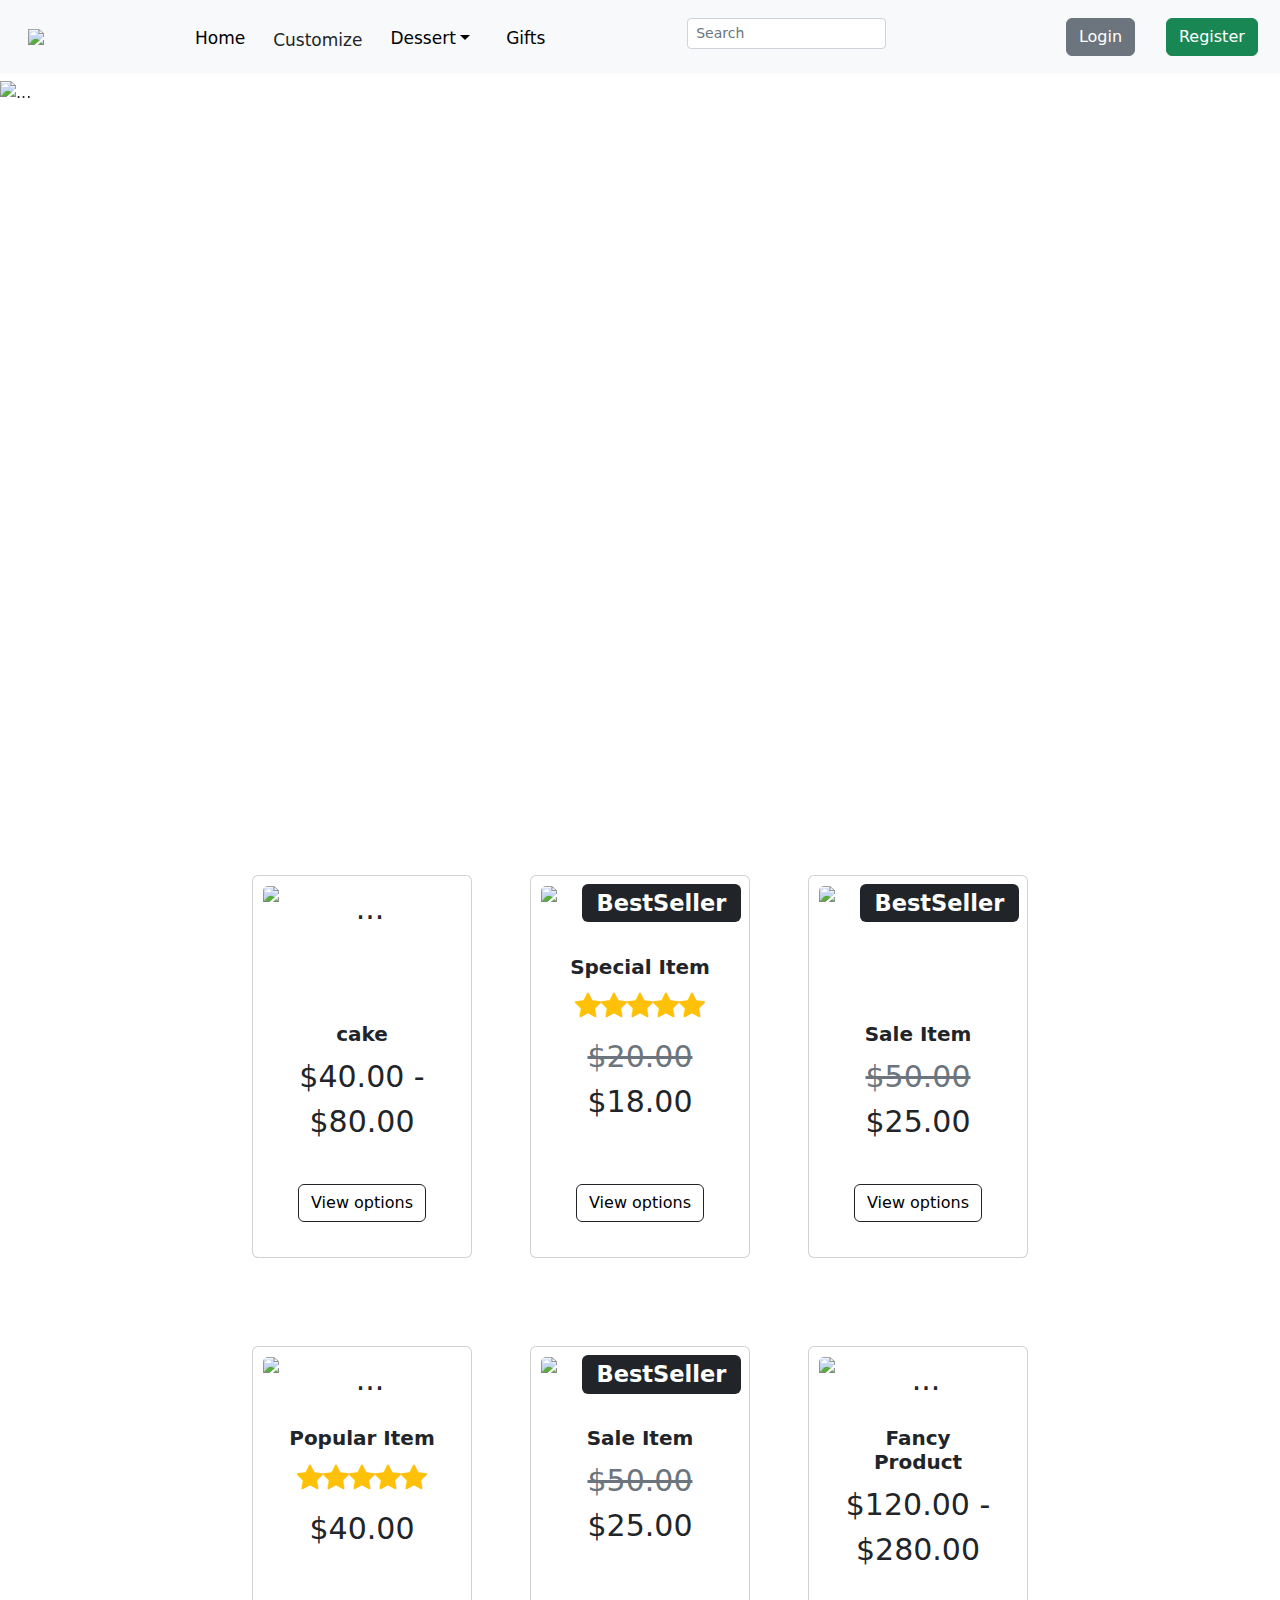
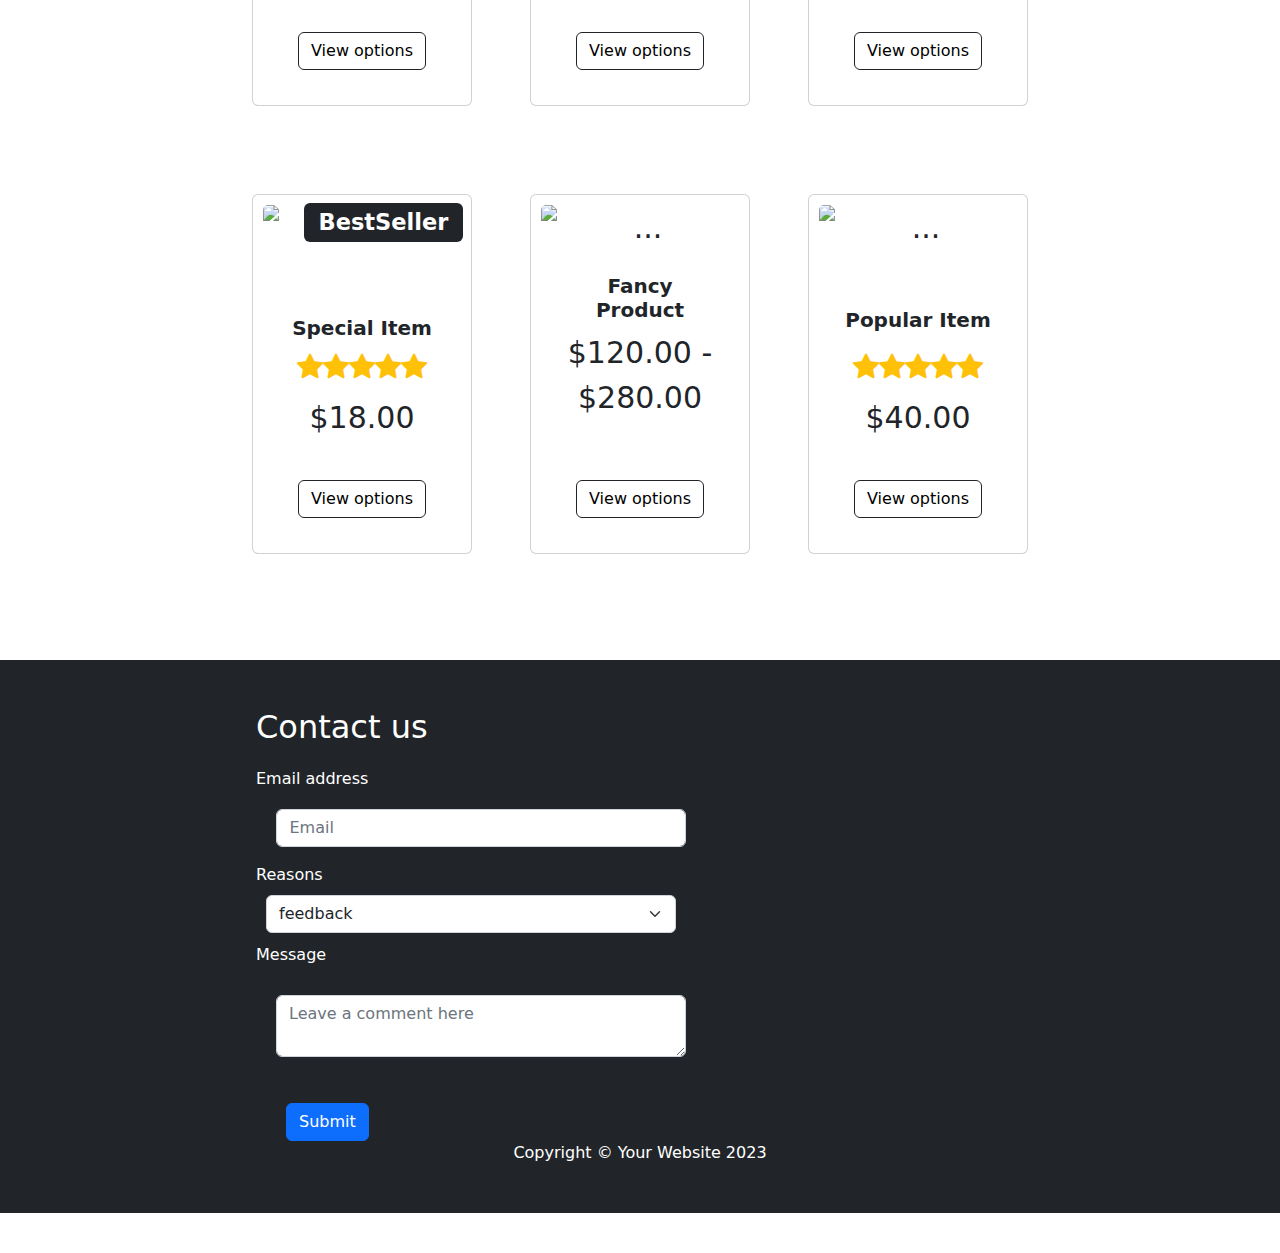
==== index.html @ d44f6569 "first commit" ====
<!DOCTYPE html>
<html lang="en">
    <head>
        <meta charset="utf-8" />
        <meta name="viewport" content="width=device-width, initial-scale=1, shrink-to-fit=no" />
        <meta name="description" content="" />
        <meta name="author" content="" />
        <title>Shop Homepage - Start Bootstrap Template</title>
        <!-- Favicon-->
        <link rel="icon" type="image/x-icon" href="assets/favicon.ico" />
        <!-- Bootstrap icons-->
        <link href="https://cdn.jsdelivr.net/npm/bootstrap-icons@1.5.0/font/bootstrap-icons.css" rel="stylesheet" />
        
        <!-- Core theme CSS (includes Bootstrap)-->
        <link href="css/styles.css" rel="stylesheet" />
    </head>
    <body>
        <!-- Navigation-->
        <nav class="navbar navbar-expand-lg navbar-light bg-light">
            <div class="container px-4 px-lg-5">
                <img src="C:\Users\Dell\Downloads\Template\shop in style e-commerce\assets\download (16).jfif" id="logo" width="130px" heigth="150px">
                <button class="navbar-toggler" type="button" data-bs-toggle="collapse" data-bs-target="#navbarSupportedContent" aria-controls="navbarSupportedContent" aria-expanded="false" aria-label="Toggle navigation"><span class="navbar-toggler-icon"></span></button>
                <div class="collapse navbar-collapse" id="navbarSupportedContent">
                    <ul class="navbar-nav me-auto mb-2 mb-lg-0 ms-lg-4">
                        <li class="nav-item"><a class="nav-link active" aria-current="page" href="#!" id="home">Home</a></li>
                        <li class="nav-item" id="order"><a class="nav-link"></a>Customize</li>
                        <li class="nav-item dropdown">
                            <a class="nav-link dropdown-toggle" id="navbarDropdown" href="#" role="button" data-bs-toggle="dropdown" aria-expanded="false" id="dropdown">Dessert</a>
                            <ul class="dropdown-menu" aria-labelledby="navbarDropdown">
                                <div class="container text-center">
                                    <div class="row">
                                      <div class="col">
                                        <img class="card-img-top" src="C:\Users\Dell\Downloads\Template\shop in style e-commerce\assets\download (11).jfif" alt="..."  id="ringimg" >
                                        <h5 class="fw-bolder"id="cake">Cake</h5>
                                      </div>
                                      <div class="col">
                                        <img class="card-img-top" src="C:\Users\Dell\Downloads\Template\shop in style e-commerce\assets\Cake-mix-cookies-I-Heart-Naptime.jpg" alt="..." />
                                        <h5 class="fw-bolder">Cookies</h5>
                                      </div>
                                    </div>
                                  </div>  
                            </ul>
                        </li>
                        <li class="nav-item"><a class="nav-link"href="#!" id="Deal">Gifts</a></li>
                    <div class="input-group input-group-sm mb-3">
                        <input type="text" class="form-control" aria-label="Sizing example input" aria-describedby="inputGroup-sizing-sm" placeholder="Search">
                      </div>
                        <div class="d-flex">
                            <button type="button" id="login" class="btn btn-secondary" data-bs-toggle="modal" data-bs-target="#loginModal">Login</button>
                            <button type="button" id="register"class="btn btn-success" data-bs-toggle="modal" data-bs-target="#registerModal" >Register</button>
                            
                        </div>
                    </div>
                </div>
            </ul>
        </nav>
        <!--Login-->
        <div class="modal fade" id="loginModal" tabindex="-1" aria-labelledby="exampleModalLabel" aria-hidden="true">
            <div class="modal-dialog">
              <div class="modal-content">
                <!-- Add your modal content here -->
                <div class="modal-header">
                  <h5 class="modal-title" id="exampleModalLabel">Login</h5>
                  <button type="button" class="btn-close" data-bs-dismiss="modal" aria-label="Close"></button>
                </div>
                <div class="modal-body">
                    <label id="Email" name="Email">Email:</label>
                    <input class="form-control form-control-sm"  id=" Email1"type="text" placeholder="Email" aria-label=".form-control-sm example" required >
                    <label id="Password" name="Password">Password:</label>
                    <input class="form-control form-control-sm " id="password1"type="password" placeholder="Password" aria-label=".form-control-sm example"  required>
                    <p id="validation-result"></p>
                    <button type="button" class="btn btn-primary" onclick="valid()">Login</button>
                    </div>
              </div>
            </div> 
          </div>
          <!--Register-->
          <div class="modal fade" id="registerModal" tabindex="-1" aria-labelledby="exampleModalLabel" aria-hidden="true">
            <div class="modal-dialog">
              <div class="modal-content">
                <!-- Add your modal content here -->
                <div class="modal-header">
                  <h5 class="modal-title" id="exampleModalLabel">Register</h5>
                  <button type="button" class="btn-close" data-bs-dismiss="modal" aria-label="Close"></button>
                </div>
                <div class="modal-body">
                    <label id="Email" name="Email">Email:</label>
                    <input class="form-control form-control-sm"  id="Email1"type="text" placeholder="Email" aria-label=".form-control-sm example" required>
                    <label id="Password" name="Password">Password:</label>
                    <input class="form-control form-control-sm " id="password1" type="Password" placeholder="Password" aria-label=".form-control-sm example" required>
                    <label id="Password" name="Password"> Confrim Password:</label>
                    <input class="form-control form-control-sm " id="password1" type="password" placeholder="Confrim Password" aria-label=".form-control-sm example" required>
                    <button type="button" class="btn btn-primary" onclick="valid()">Register</button>
                </div>
              </div>
            </div> 
          </div>
        <!-- Header-->
        <header class=" py-5">
            <div id="carouselExampleAutoplaying" class="carousel slide" data-bs-ride="carousel">
                <div class="carousel-inner">
                  <div class="carousel-item active">
                    <img src="C:\Users\Dell\Downloads\Template\shop in style e-commerce\assets\birthday-cake-1600-x-900-background-dkyvj3926195b7h5.jpg" class="d-block w-100" alt="..." width="450px" height="600px" >
                  </div>
                  <div class="carousel-item">
                    <img src="C:\Users\Dell\Downloads\Template\shop in style e-commerce\assets\Pink_Happy_Birthday_Background_with_Cakes.jpg" class="d-block w-100" alt="..." width="450px" height="600px">
                  </div>
                  <div class="carousel-item">
                    <img src="C:\Users\Dell\Downloads\Template\shop in style e-commerce\assets\360_F_599122548_0d3hSovf2wkCjQ8DB0Yc0VWSzcV9iCkp.jpg" class="d-block w-100" alt="..." width="450px" height="600px">
                  </div>
                </div>
                <button class="carousel-control-prev" type="button" data-bs-target="#carouselExampleAutoplaying" data-bs-slide="prev">
                  <span class="carousel-control-prev-icon" aria-hidden="true"></span>
                  <span class="visually-hidden">Previous</span>
                </button>
                <button class="carousel-control-next" type="button" data-bs-target="#carouselExampleAutoplaying" data-bs-slide="next">
                  <span class="carousel-control-next-icon" aria-hidden="true"></span>
                  <span class="visually-hidden">Next</span>
                </button>
              </div>
        </header>
        <!-- Section-->
        <section class="py-5">
            <div class="container px-4 px-lg-5 mt-5">
                <div class="row gx-4 gx-lg-5 row-cols-2 row-cols-md-3 row-cols-xl-4 justify-content-center">
                    <div class="col mb-5">
                        <div class="card h-100">
                            <!-- Product image-->
                            <img class="card-img-top" src="C:\Users\Dell\Downloads\Template\shop in style e-commerce\assets\download (11).jfif" alt="..."  width="100%" height="50%" >
                            <!-- Product details-->
                            <div class="card-body p-4">
                                <div class="text-center">
                                    <!-- Product name-->
                                    <h5 class="fw-bolder">cake</h5>
                                    <!-- Product price-->
                                  <div class="price">$40.00 - $80.00</div>  
                                </div>
                            </div>
                            <!-- Product actions-->
                            <div class="card-footer p-4 pt-0 border-top-0 bg-transparent">
                                <div class="text-center"><a class="btn btn-outline-dark mt-auto" href="#">View options</a></div>
                            </div>
                        </div>
                    </div>
                    <div class="col mb-5">
                        <div class="card h-100">
                            <!-- Sale badge-->
                            <div class="badge bg-dark text-white position-absolute" style="top: 0.5rem; right: 0.5rem">BestSeller</div>
                            <!-- Product image-->
                            <img class="card-img-top" src="C:\Users\Dell\Downloads\Template\shop in style e-commerce\assets\Cake-mix-cookies-I-Heart-Naptime.jpg" alt="..." />
                            <!-- Product details-->
                            <div class="card-body p-4">
                                <div class="text-center">
                                    <!-- Product name-->
                                    <h5 class="fw-bolder">Special Item</h5>
                                    <!-- Product reviews-->
                                    <div class="d-flex justify-content-center small text-warning mb-2">
                                        <div class="bi-star-fill"></div>
                                        <div class="bi-star-fill"></div>
                                        <div class="bi-star-fill"></div>
                                        <div class="bi-star-fill"></div>
                                        <div class="bi-star-fill"></div>
                                    </div>
                                    <!-- Product price-->
                                    <span class="text-muted text-decoration-line-through">$20.00</span>
                                  <div class="price">$18.00</div>  
                                </div>
                            </div>
                            <!-- Product actions-->
                            <div class="card-footer p-4 pt-0 border-top-0 bg-transparent">
                                <div class="text-center"><a class="btn btn-outline-dark mt-auto" href="#">View options</a></div>
                            </div>
                        </div>
                    </div>
                    <div class="col mb-5">
                        <div class="card h-100">
                            <!-- Sale badge-->
                            <div class="badge bg-dark text-white position-absolute" style="top: 0.5rem; right: 0.5rem">BestSeller</div>
                            <!-- Product image-->
                            <img class="card-img-top" src="C:\Users\Dell\Downloads\Template\shop in style e-commerce\assets\download (9).jfif" alt="..." height="50%"/>
                            <!-- Product details-->
                            <div class="card-body p-4">
                                <div class="text-center">
                                    <!-- Product name-->
                                    <h5 class="fw-bolder">Sale Item</h5>
                                    <!-- Product price-->
                                    <span class="text-muted text-decoration-line-through">$50.00</span>
                                   <div class="price">$25.00</div> 
                                </div>
                            </div>
                            <!-- Product actions-->
                            <div class="card-footer p-4 pt-0 border-top-0 bg-transparent">
                                <div class="text-center"><a class="btn btn-outline-dark mt-auto" href="#">View options</a></div>
                            </div>
                        </div>
                    </div>
                    <div class="col mb-5">
                        <div class="card h-100">
                            <!-- Product image-->
                            <img class="card-img-top" src="C:\Users\Dell\Downloads\Template\shop in style e-commerce\assets\images (3).jfif" alt="..." />
                             <!-- Product details-->
                            <div class="card-body p-4">
                                <div class="text-center">
                                    <!-- Product name-->
                                    <h5 class="fw-bolder">Popular Item</h5>
                                    <!-- Product reviews-->
                                    <div class="d-flex justify-content-center small text-warning mb-2">
                                        <div class="bi-star-fill"></div>
                                        <div class="bi-star-fill"></div>
                                        <div class="bi-star-fill"></div>
                                        <div class="bi-star-fill"></div>
                                        <div class="bi-star-fill"></div>
                                    </div>
                                    <!-- Product price-->
                                   <div class="price">$40.00</div> 
                                </div>
                            </div>
                            <!-- Product actions-->
                            <div class="card-footer p-4 pt-0 border-top-0 bg-transparent">
                                <div class="text-center"><a class="btn btn-outline-dark mt-auto"  id="view" href="#">View options</a></div>
                            </div>
                        </div>
                    </div>
                    <div class="col mb-5">
                        <div class="card h-100">
                            <!-- Sale badge-->
                            <div class="badge bg-dark text-white position-absolute" style="top: 0.5rem; right: 0.5rem">BestSeller</div>
                            <!-- Product image-->
                            <img class="card-img-top" src="C:\Users\Dell\Downloads\Template\shop in style e-commerce\assets\md-favourites-16960_ns.webp" alt="..." />
                            <!-- Product details-->
                            <div class="card-body p-4">
                                <div class="text-center">
                                    <!-- Product name-->
                                    <h5 class="fw-bolder">Sale Item</h5>
                                    <!-- Product price-->
                                    <span class="text-muted text-decoration-line-through">$50.00</span>
                                   <div class="price">$25.00</div> 
                                </div>
                            </div>
                            <!-- Product actions-->
                            <div class="card-footer p-4 pt-0 border-top-0 bg-transparent">
                                <div class="text-center"><a class="btn btn-outline-dark mt-auto" href="#">View options</a></div>
                            </div>
                        </div>
                    </div>
                    <div class="col mb-5">
                        <div class="card h-100">
                            <!-- Product image-->
                            <img class="card-img-top" src="C:\Users\Dell\Downloads\Template\shop in style e-commerce\assets\images (2).jfif" alt="..." />
                            <!-- Product details-->
                            <div class="card-body p-4">
                                <div class="text-center">
                                    <!-- Product name-->
                                    <h5 class="fw-bolder">Fancy Product</h5>
                                    <!-- Product price-->
                                   <div class="price">$120.00 - $280.00</div> 
                                </div>
                            </div>
                            <!-- Product actions-->
                            <div class="card-footer p-4 pt-0 border-top-0 bg-transparent">
                                <div class="text-center"><a class="btn btn-outline-dark mt-auto" href="#">View options</a></div>
                            </div>
                        </div>
                    </div>
                    <div class="col mb-5">
                        <div class="card h-100">
                            <!-- Sale badge-->
                            <div class="badge bg-dark text-white position-absolute" style="top: 0.5rem; right: 0.5rem">BestSeller</div>
                            <!-- Product image-->
                            <img class="card-img-top" src="C:\Users\Dell\Downloads\Template\shop in style e-commerce\assets\images (4).jfif" alt="..." height="600%" />
                            <!-- Product details-->
                            <div class="card-body p-4">
                                <div class="text-center">
                                    <!-- Product name-->
                                    <h5 class="fw-bolder">Special Item</h5>
                                    <!-- Product reviews-->
                                    <div class="d-flex justify-content-center small text-warning mb-2">
                                        <div class="bi-star-fill"></div>
                                        <div class="bi-star-fill"></div>
                                        <div class="bi-star-fill"></div>
                                        <div class="bi-star-fill"></div>
                                        <div class="bi-star-fill"></div>
                                    </div>
                                    <!-- Product price-->
                                   <div class="price"> $18.00</div>       
                                </div>
                            </div>
                            <!-- Product actions-->
                            <div class="card-footer p-4 pt-0 border-top-0 bg-transparent">
                                <div class="text-center"><a class="btn btn-outline-dark mt-auto" href="#">View options</a></div>
                            </div>
                        </div>
                    </div>
                    <div class="col mb-5">
                        <div class="card h-100">
                            <!-- Product image-->
                            <img class="card-img-top" src="C:\Users\Dell\Downloads\Template\shop in style e-commerce\assets\images (2).jfif" alt="..." />
                            <!-- Product details-->
                            <div class="card-body p-4">
                                <div class="text-center">
                                    <!-- Product name-->
                                    <h5 class="fw-bolder">Fancy Product</h5>
                                    <!-- Product price-->
                                    <div class="price">$120.00 - $280.00</div>
                                </div>
                            </div>
                            <!-- Product actions-->
                            <div class="card-footer p-4 pt-0 border-top-0 bg-transparent">
                                <div class="text-center"><a class="btn btn-outline-dark mt-auto" href="#">View options</a></div>
                            </div>
                        </div>
                    </div>
                    <div class="col mb-5">
                        <div class="card h-100">
                            <!-- Product image-->
                            <img class="card-img-top" src="C:\Users\Dell\Downloads\Template\shop in style e-commerce\assets\images (5).jfif" alt="..." height="250%" />
                            <!-- Product details-->
                            <div class="card-body p-4">
                                <div class="text-center">
                                    <!-- Product name-->
                                    <h5 class="fw-bolder">Popular Item</h5>
                                    <!-- Product reviews-->
                                    <p id="detail"></p>
                                    <div class="d-flex justify-content-center small text-warning mb-2">
                                        <div class="bi-star-fill"></div>
                                        <div class="bi-star-fill"></div>
                                        <div class="bi-star-fill"></div>
                                        <div class="bi-star-fill"></div>
                                        <div class="bi-star-fill"></div>
                                    </div>
                                    <div class="price">$40.00</div>
                                </div>
                            </div>
                            <!-- Product actions-->
                            <div class="card-footer p-4 pt-0 border-top-0 bg-transparent">
                                <div class="text-center"><a class="btn btn-outline-dark mt-auto" href="#">View options</a></div>
                            </div>
                        </div>
                    </div>
                </div>
            </div>
        </section>
        <!-- Footer-->
        <footer class="py-5 bg-dark">
            <form id="feedback">
                <h2>Contact us</h2>
                <div class="mb-3" >
                  <label for="exampleInputEmail1" class="form-label">Email address</label>
                  <input type="text" class="form-control" id="exampleInputEmail1" aria-describedby="emailHelp" placeholder="Email">
                </div>
                <div class="col-md-4" id="reason">
                    <label for="inputState" class="form-label"style="margin-left:-10px;">Reasons</label>
                    <select id="inputState" class="form-select">
                      <option selected>feedback</option>
                      <option>Inquiry</option>
                      <option>Franchise</option>
                    </select>
                  </div>
                <div class="mb-3">
                  <label for="exampleInputPassword1" class="form-label"id="text " style="margin-top:10px;">Message</label>
                  <textarea class="form-control" id="text" placeholder="Leave a comment here" id="floatingTextarea"></textarea>
                </div>
                <button type="submit" class="btn btn-primary" style="margin-left: 30px;">Submit</button>
            </form>
            <div class="container"><p class="m-0 text-center text-white">Copyright &copy; Your Website 2023</p></div>
        </footer>
        <!-- Bootstrap core JS-->
        <script src="https://cdn.jsdelivr.net/npm/bootstrap@5.2.3/dist/js/bootstrap.bundle.min.js"></script>
        <script src="https://code.jquery.com/jquery-3.5.1.slim.min.js"></script>
        <script src="https://cdn.jsdelivr.net/npm/@popperjs/core@2.9.2/dist/umd/popper.min.js"></script>
        <script src="https://maxcdn.bootstrapcdn.com/bootstrap/4.5.2/js/bootstrap.min.js"></script>

        <!-- Core theme JS-->
        <script src="js/scripts.js"></script> 
        <script>
            // Define a function to construct the URL with product details and redirect to details.html
    function redirectToDetailsPage(event) {
      // Find the product details from the clicked card
      let card = event.target.closest('.card');
      let productName = card.querySelector('.fw-bolder').innerText;
      let productPrice = card.querySelector('.price').innerText;
      let productImage = card.querySelector('.card-img-top').getAttribute('src');

      // Encode special characters in the product details for URL compatibility
      productName = encodeURIComponent(productName);
      productPrice = encodeURIComponent(productPrice);
      productImage = encodeURIComponent(productImage);
      
      // Construct the URL with product details as query parameters
      let detailsUrl = `addtocard.html?name=${productName}&price=${productPrice}&image=${productImage}`;

      // Redirect to details.html with the constructed URL
      window.location.href = detailsUrl;
    }

    // Get all the "View options" buttons and add event listeners to each
    document.querySelectorAll('.btn-outline-dark').forEach(button => {
      button.addEventListener('click', redirectToDetailsPage);
    });
            function view()
            {
                let Productimage=document.getElementById("ringimg");
                let Productname=document.getElementById("ring");
                let Productprice=document.getElementById("price");

                console.log(Productimage)
                console.log(Productname)
                console.log(Productprice)
            }
    
            // Function to open the modal when the screen width is below 768 pixels
            function openModalOnSmallScreen() {
                var screenWidth = window.innerWidth || document.documentElement.clientWidth || document.body.clientWidth;

                if (screenWidth <= 768) {
                $('#exampleModal').modal('show');
                }
            }

            // Call the function on page load
            openModalOnSmallScreen();

            // Listen for window resize events and call the function
            window.addEventListener('resize', openModalOnSmallScreen);

            function  valid()
            {
                let email=document.getElementById("Email1").value
                let password =document.getElementById("password1").value;
                let length=8;
                let sp=/!@#$%^&*()<>?:"{}[]<>/.test(password);
                let number=/\d/.test(password)
                if(password === '' || email === '') {
                   document.getElementById('validation-result').innerText = 'please fill the details';
                    return;
                }
                if(password>=length && sp && number)
                {
                    document.getElementById('validation-result').innerText = 'Password is valid!';
                    return;
                }
                else{
                    document.getElementById('validation-result').innerText = 'Password is invalid. Please check the criteria.';
                    return;
                }

            }
            document.getElementById("order").addEventListener("click", function() {
                // Navigate to another page
                window.location.href = "customize.html";
        });
        document.getElementById("Deal").addEventListener("click", function() {
                // Navigate to another page
                window.location.href = "gift.html";
        });
        document.getElementById("home").addEventListener("click", function() {
                // Navigate to another page
                window.location.href = "index.html";
        });
        </script>      
    </body>
</html>
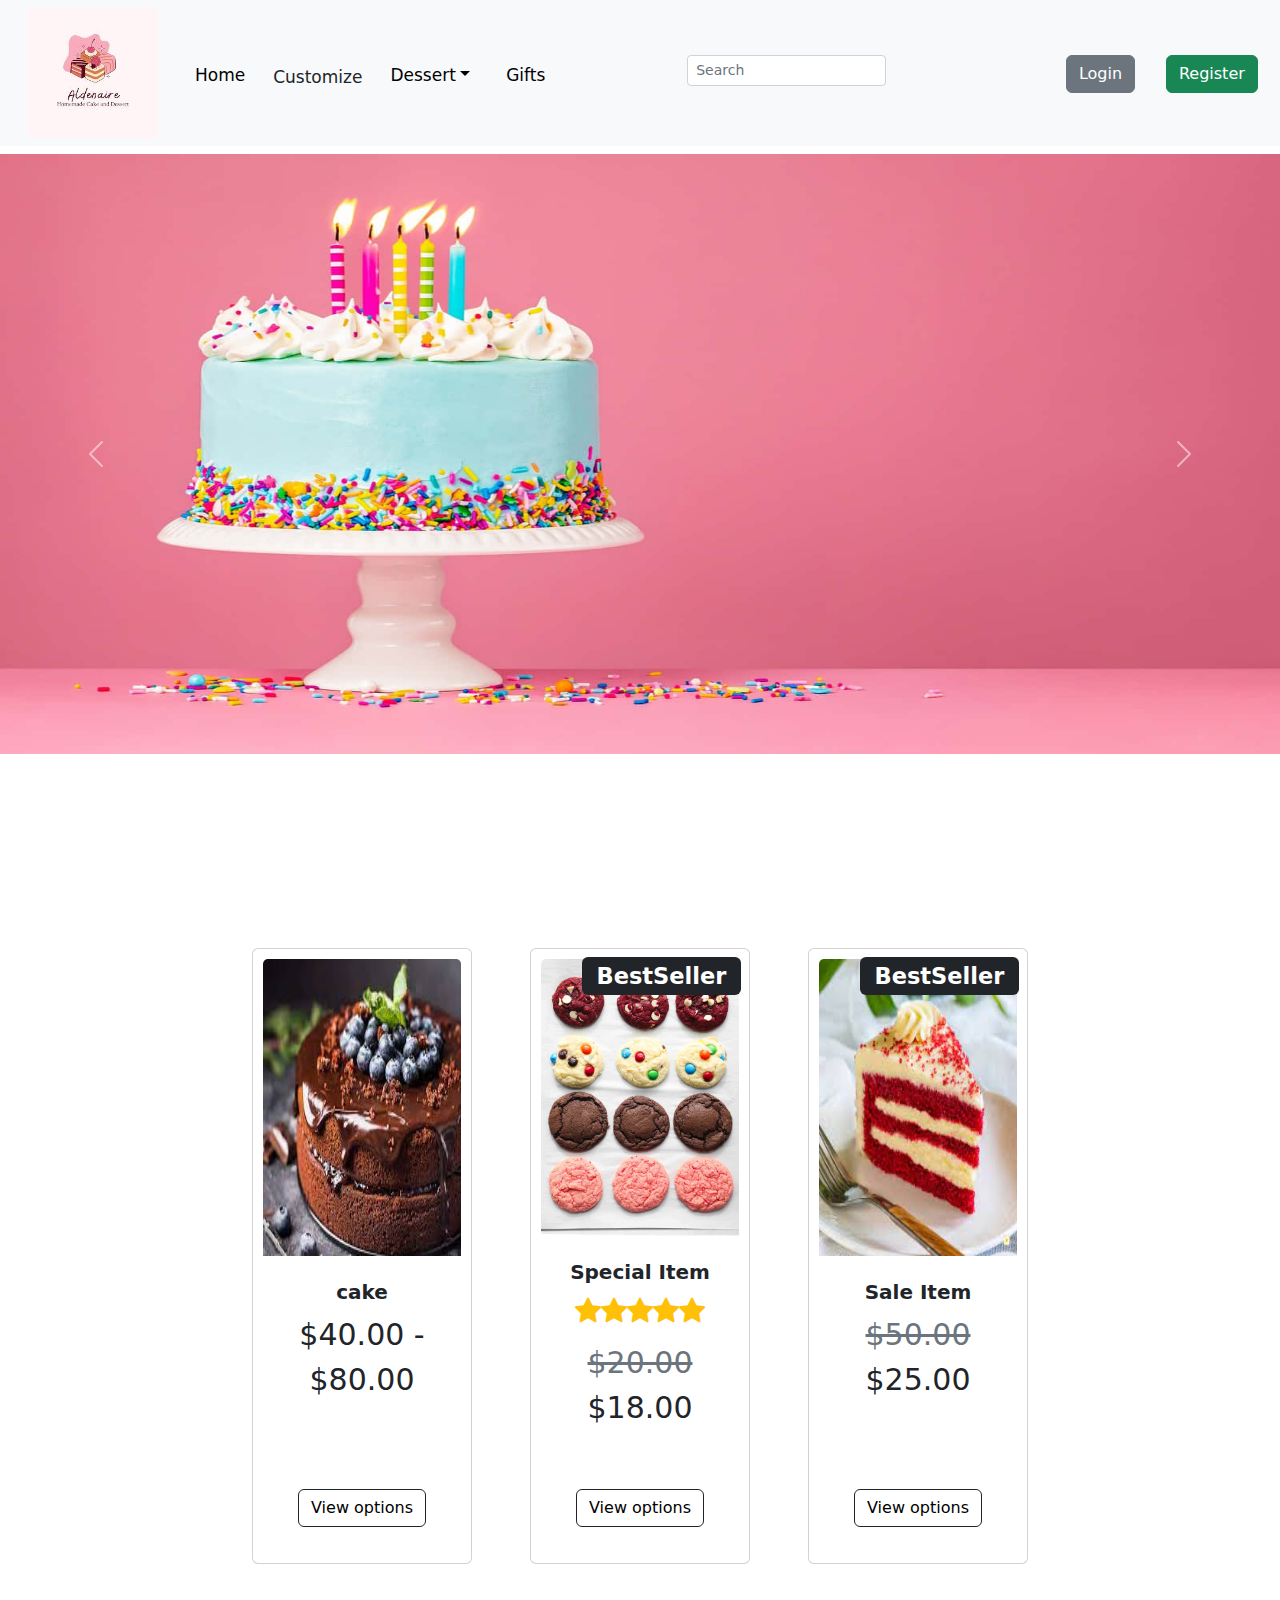
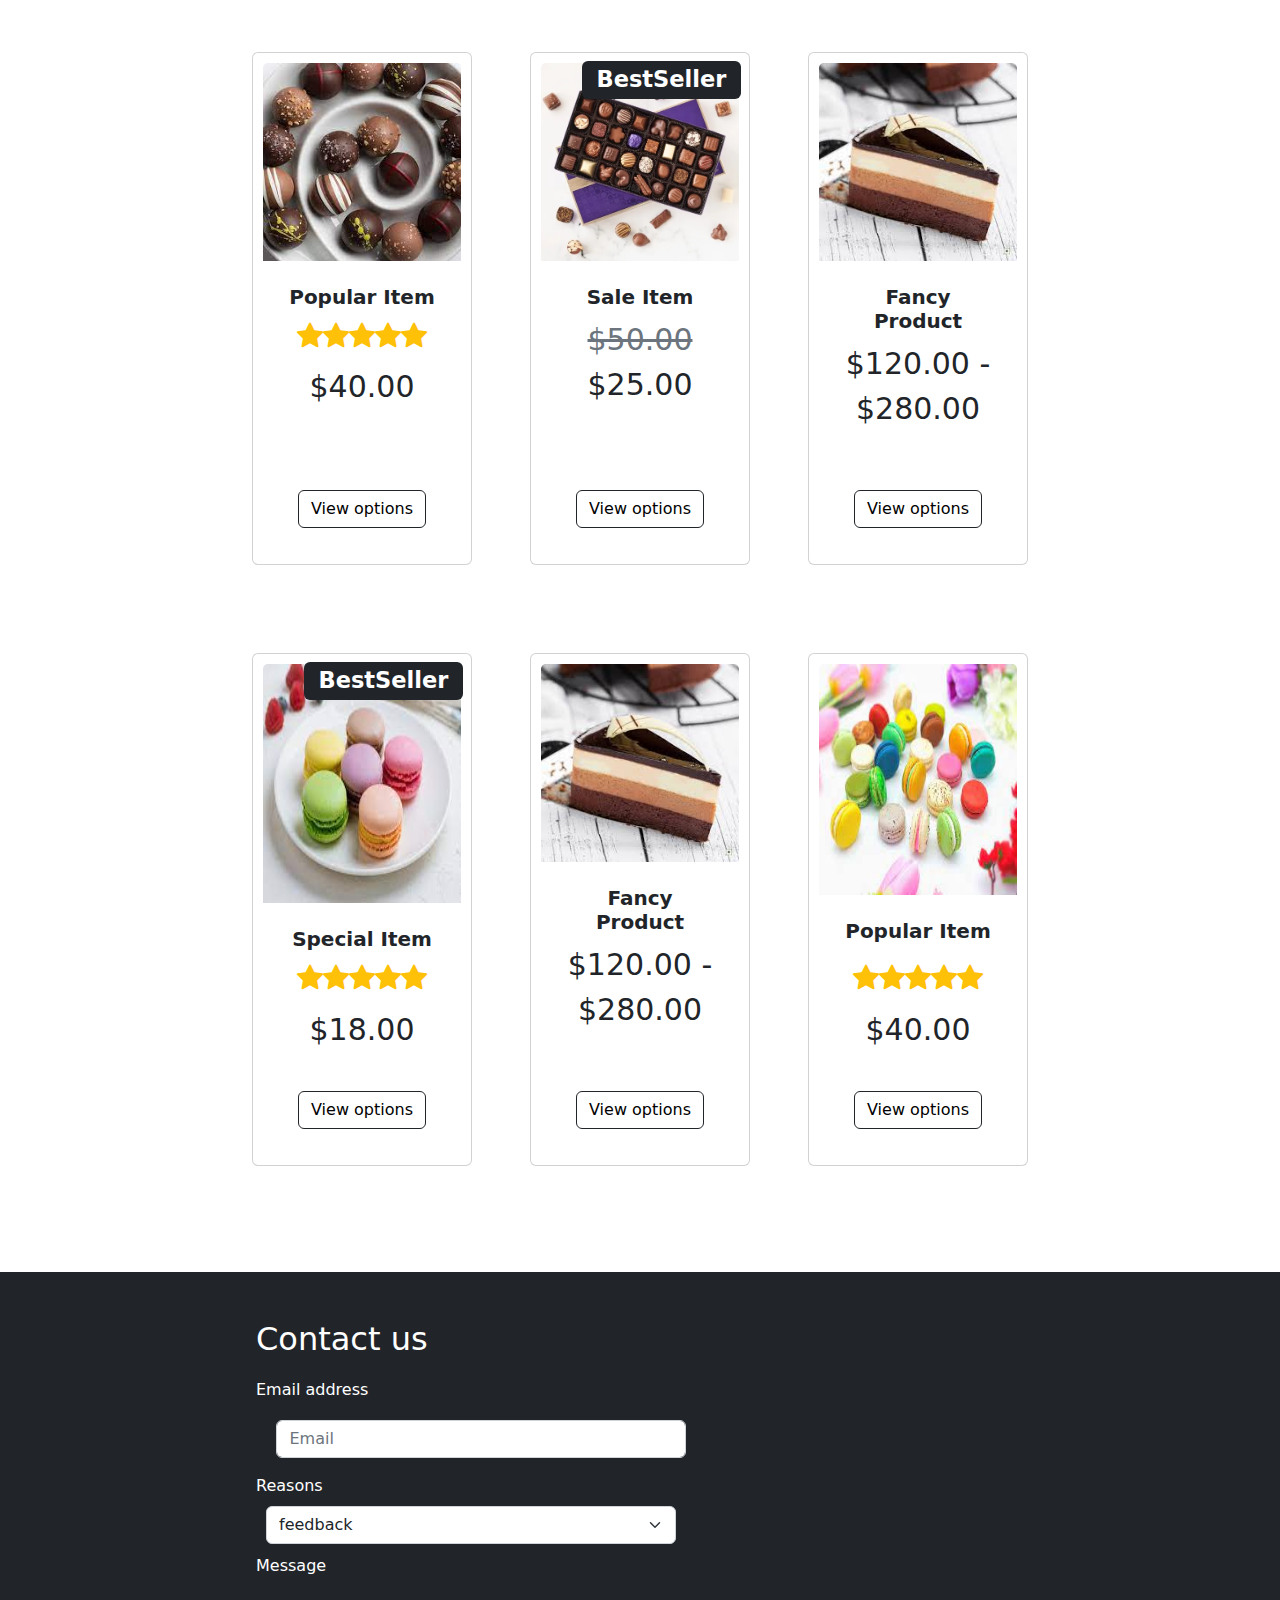
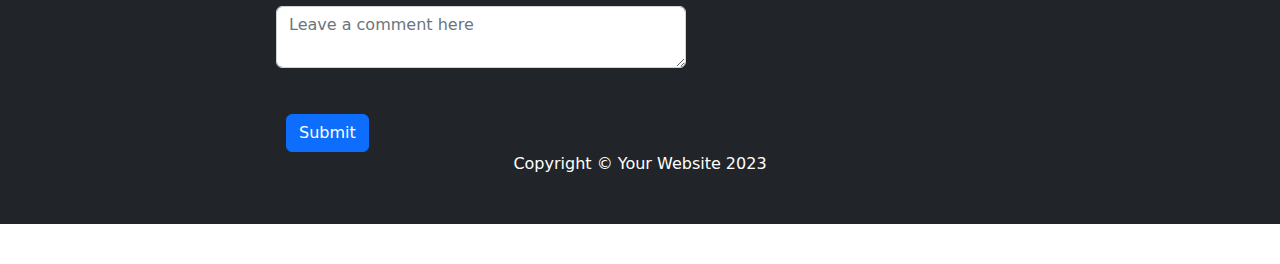
==== commit ee873748: "second" ====
--- a/index.html
+++ b/index.html
@@ -18,7 +18,7 @@
         <!-- Navigation-->
         <nav class="navbar navbar-expand-lg navbar-light bg-light">
             <div class="container px-4 px-lg-5">
-                <img src="C:\Users\Dell\Downloads\Template\shop in style e-commerce\assets\download (16).jfif" id="logo" width="130px" heigth="150px">
+                <img src="assets\download (16).jfif" id="logo" width="130px" heigth="150px">
                 <button class="navbar-toggler" type="button" data-bs-toggle="collapse" data-bs-target="#navbarSupportedContent" aria-controls="navbarSupportedContent" aria-expanded="false" aria-label="Toggle navigation"><span class="navbar-toggler-icon"></span></button>
                 <div class="collapse navbar-collapse" id="navbarSupportedContent">
                     <ul class="navbar-nav me-auto mb-2 mb-lg-0 ms-lg-4">
@@ -30,11 +30,11 @@
                                 <div class="container text-center">
                                     <div class="row">
                                       <div class="col">
-                                        <img class="card-img-top" src="C:\Users\Dell\Downloads\Template\shop in style e-commerce\assets\download (11).jfif" alt="..."  id="ringimg" >
+                                        <img class="card-img-top" src="assets\download (11).jfif" alt="..."  id="ringimg" >
                                         <h5 class="fw-bolder"id="cake">Cake</h5>
                                       </div>
                                       <div class="col">
-                                        <img class="card-img-top" src="C:\Users\Dell\Downloads\Template\shop in style e-commerce\assets\Cake-mix-cookies-I-Heart-Naptime.jpg" alt="..." />
+                                        <img class="card-img-top" src="assets\Cake-mix-cookies-I-Heart-Naptime.jpg" alt="..." />
                                         <h5 class="fw-bolder">Cookies</h5>
                                       </div>
                                     </div>
@@ -100,13 +100,13 @@
             <div id="carouselExampleAutoplaying" class="carousel slide" data-bs-ride="carousel">
                 <div class="carousel-inner">
                   <div class="carousel-item active">
-                    <img src="C:\Users\Dell\Downloads\Template\shop in style e-commerce\assets\birthday-cake-1600-x-900-background-dkyvj3926195b7h5.jpg" class="d-block w-100" alt="..." width="450px" height="600px" >
+                    <img src="assets\birthday-cake-1600-x-900-background-dkyvj3926195b7h5.jpg" class="d-block w-100" alt="..." width="450px" height="600px" >
                   </div>
                   <div class="carousel-item">
-                    <img src="C:\Users\Dell\Downloads\Template\shop in style e-commerce\assets\Pink_Happy_Birthday_Background_with_Cakes.jpg" class="d-block w-100" alt="..." width="450px" height="600px">
+                    <img src="assets\Pink_Happy_Birthday_Background_with_Cakes.jpg" class="d-block w-100" alt="..." width="450px" height="600px">
                   </div>
                   <div class="carousel-item">
-                    <img src="C:\Users\Dell\Downloads\Template\shop in style e-commerce\assets\360_F_599122548_0d3hSovf2wkCjQ8DB0Yc0VWSzcV9iCkp.jpg" class="d-block w-100" alt="..." width="450px" height="600px">
+                    <img src="assets\360_F_599122548_0d3hSovf2wkCjQ8DB0Yc0VWSzcV9iCkp.jpg" class="d-block w-100" alt="..." width="450px" height="600px">
                   </div>
                 </div>
                 <button class="carousel-control-prev" type="button" data-bs-target="#carouselExampleAutoplaying" data-bs-slide="prev">
@@ -126,7 +126,7 @@
                     <div class="col mb-5">
                         <div class="card h-100">
                             <!-- Product image-->
-                            <img class="card-img-top" src="C:\Users\Dell\Downloads\Template\shop in style e-commerce\assets\download (11).jfif" alt="..."  width="100%" height="50%" >
+                            <img class="card-img-top" src="assets\download (11).jfif" alt="..."  width="100%" height="50%" >
                             <!-- Product details-->
                             <div class="card-body p-4">
                                 <div class="text-center">
@@ -147,7 +147,7 @@
                             <!-- Sale badge-->
                             <div class="badge bg-dark text-white position-absolute" style="top: 0.5rem; right: 0.5rem">BestSeller</div>
                             <!-- Product image-->
-                            <img class="card-img-top" src="C:\Users\Dell\Downloads\Template\shop in style e-commerce\assets\Cake-mix-cookies-I-Heart-Naptime.jpg" alt="..." />
+                            <img class="card-img-top" src="assets\Cake-mix-cookies-I-Heart-Naptime.jpg" alt="..." />
                             <!-- Product details-->
                             <div class="card-body p-4">
                                 <div class="text-center">
@@ -177,7 +177,7 @@
                             <!-- Sale badge-->
                             <div class="badge bg-dark text-white position-absolute" style="top: 0.5rem; right: 0.5rem">BestSeller</div>
                             <!-- Product image-->
-                            <img class="card-img-top" src="C:\Users\Dell\Downloads\Template\shop in style e-commerce\assets\download (9).jfif" alt="..." height="50%"/>
+                            <img class="card-img-top" src="assets\download (9).jfif" alt="..." height="50%"/>
                             <!-- Product details-->
                             <div class="card-body p-4">
                                 <div class="text-center">
@@ -197,7 +197,7 @@
                     <div class="col mb-5">
                         <div class="card h-100">
                             <!-- Product image-->
-                            <img class="card-img-top" src="C:\Users\Dell\Downloads\Template\shop in style e-commerce\assets\images (3).jfif" alt="..." />
+                            <img class="card-img-top" src="assets\images (3).jfif" alt="..." />
                              <!-- Product details-->
                             <div class="card-body p-4">
                                 <div class="text-center">
@@ -226,7 +226,7 @@
                             <!-- Sale badge-->
                             <div class="badge bg-dark text-white position-absolute" style="top: 0.5rem; right: 0.5rem">BestSeller</div>
                             <!-- Product image-->
-                            <img class="card-img-top" src="C:\Users\Dell\Downloads\Template\shop in style e-commerce\assets\md-favourites-16960_ns.webp" alt="..." />
+                            <img class="card-img-top" src="assets\md-favourites-16960_ns.webp" alt="..." />
                             <!-- Product details-->
                             <div class="card-body p-4">
                                 <div class="text-center">
@@ -246,7 +246,7 @@
                     <div class="col mb-5">
                         <div class="card h-100">
                             <!-- Product image-->
-                            <img class="card-img-top" src="C:\Users\Dell\Downloads\Template\shop in style e-commerce\assets\images (2).jfif" alt="..." />
+                            <img class="card-img-top" src="assets\images (2).jfif" alt="..." />
                             <!-- Product details-->
                             <div class="card-body p-4">
                                 <div class="text-center">
@@ -267,7 +267,7 @@
                             <!-- Sale badge-->
                             <div class="badge bg-dark text-white position-absolute" style="top: 0.5rem; right: 0.5rem">BestSeller</div>
                             <!-- Product image-->
-                            <img class="card-img-top" src="C:\Users\Dell\Downloads\Template\shop in style e-commerce\assets\images (4).jfif" alt="..." height="600%" />
+                            <img class="card-img-top" src="assets\images (4).jfif" alt="..." height="600%" />
                             <!-- Product details-->
                             <div class="card-body p-4">
                                 <div class="text-center">
@@ -294,7 +294,7 @@
                     <div class="col mb-5">
                         <div class="card h-100">
                             <!-- Product image-->
-                            <img class="card-img-top" src="C:\Users\Dell\Downloads\Template\shop in style e-commerce\assets\images (2).jfif" alt="..." />
+                            <img class="card-img-top" src="assets\images (2).jfif" alt="..." />
                             <!-- Product details-->
                             <div class="card-body p-4">
                                 <div class="text-center">
@@ -313,7 +313,7 @@
                     <div class="col mb-5">
                         <div class="card h-100">
                             <!-- Product image-->
-                            <img class="card-img-top" src="C:\Users\Dell\Downloads\Template\shop in style e-commerce\assets\images (5).jfif" alt="..." height="250%" />
+                            <img class="card-img-top" src="assets\images (5).jfif" alt="..." height="250%" />
                             <!-- Product details-->
                             <div class="card-body p-4">
                                 <div class="text-center">
